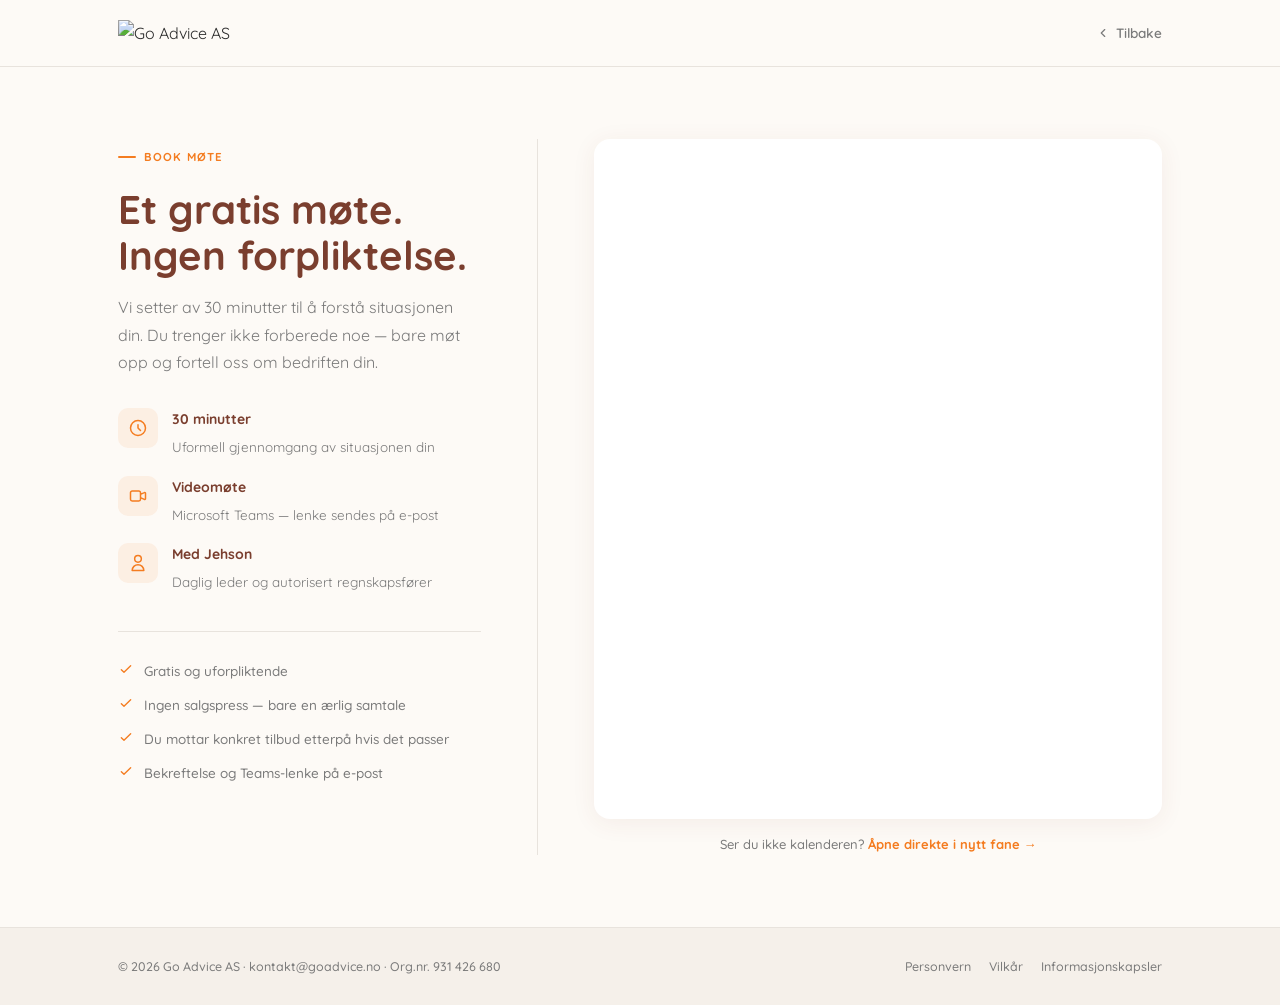
==== booking.html @ 48793373 "Add files via upload" ====
<!DOCTYPE html>
<html lang="no">
<head>
  <meta charset="UTF-8" />
  <meta name="viewport" content="width=device-width, initial-scale=1.0" />
  <title>Book møte — Go Advice AS</title>
  <meta name="description" content="Book et gratis 30-minutters møte med Go Advice. Vi kartlegger situasjonen din og ser om vi passer for hverandre — uten forpliktelse." />
  <meta name="robots" content="noindex" />
  <link rel="icon" type="image/png" href="assets/Logomark_Coloured.png" />
  <link rel="preconnect" href="https://fonts.googleapis.com" />
  <link rel="preconnect" href="https://fonts.gstatic.com" crossorigin />
  <link href="https://fonts.googleapis.com/css2?family=Quicksand:wght@400;500;600;700&display=swap" rel="stylesheet" />

  <style>
    *, *::before, *::after { box-sizing: border-box; margin: 0; padding: 0; }

    :root {
      --orange:      #F47C20;
      --orange-pale: rgba(244,124,32,0.09);
      --brown:       #7A3E2E;
      --cream:       #FDFAF6;
      --off-white:   #F5F0EA;
      --charcoal:    #2B2B2B;
      --grey-mid:    #7A7A7A;
      --grey-light:  #E8E3DD;
      --white:       #FFFFFF;
      --sh:          0 4px 24px rgba(122,62,46,0.09);
      --max:         1100px;
    }

    html { scroll-behavior: smooth; }
    body {
      font-family: 'Quicksand', sans-serif;
      background: var(--cream);
      color: var(--charcoal);
      font-size: 16px;
      line-height: 1.65;
      min-height: 100vh;
      display: flex;
      flex-direction: column;
    }

    h1, h2, h3 { font-family: 'Quicksand', sans-serif; color: var(--brown); line-height: 1.2; }
    p { color: var(--grey-mid); line-height: 1.7; }
    a { text-decoration: none; color: inherit; }
    .wrap { max-width: var(--max); margin: 0 auto; padding: 0 28px; }

    /* ─── NAV ─────────────────────────────────── */
    #nav {
      background: rgba(253,250,246,.97);
      border-bottom: 1px solid var(--grey-light);
    }
    .nav-inner {
      display: flex; align-items: center; justify-content: space-between;
      height: 66px;
    }
    .nav-logo img { height: 34px; }
    .nav-back {
      display: flex; align-items: center; gap: 6px;
      font-size: 13.5px; font-weight: 600; color: var(--grey-mid);
      transition: color .18s;
    }
    .nav-back:hover { color: var(--brown); }

    /* ─── BOOKING LAYOUT ──────────────────────── */
    .booking-wrap {
      flex: 1;
      display: grid;
      grid-template-columns: 420px 1fr;
      gap: 0;
      max-width: 1100px;
      margin: 0 auto;
      width: 100%;
      padding: 72px 28px;
    }

    /* Left panel */
    .booking-info {
      padding: 0 56px 0 0;
      border-right: 1px solid var(--grey-light);
    }

    .booking-eyebrow {
      display: inline-flex; align-items: center; gap: 8px;
      font-size: 11.5px; font-weight: 700; letter-spacing: .1em;
      text-transform: uppercase; color: var(--orange); margin-bottom: 20px;
    }
    .booking-eyebrow::before {
      content: ''; display: block; width: 18px; height: 2px;
      background: var(--orange); border-radius: 2px;
    }

    .booking-info h1 {
      font-size: clamp(28px, 3.5vw, 40px);
      font-weight: 700; color: var(--brown);
      margin-bottom: 16px; line-height: 1.15;
    }

    .booking-info p {
      font-size: 16px; color: var(--grey-mid);
      line-height: 1.7; margin-bottom: 32px;
    }

    .booking-details {
      display: flex; flex-direction: column; gap: 16px;
      margin-bottom: 36px;
    }
    .booking-detail {
      display: flex; align-items: flex-start; gap: 14px;
    }
    .booking-detail-icon {
      width: 40px; height: 40px; flex-shrink: 0;
      border-radius: 10px; background: var(--orange-pale);
      display: flex; align-items: center; justify-content: center;
    }
    .booking-detail-text strong {
      display: block; font-size: 14px; font-weight: 700;
      color: var(--brown); margin-bottom: 2px;
    }
    .booking-detail-text span {
      font-size: 13.5px; color: var(--grey-mid);
    }

    .booking-divider {
      height: 1px; background: var(--grey-light); margin-bottom: 28px;
    }

    .booking-reassurance {
      display: flex; flex-direction: column; gap: 12px;
    }
    .reassurance-item {
      display: flex; align-items: flex-start; gap: 10px;
      font-size: 13.5px; color: var(--grey-mid); font-weight: 500;
    }
    .reassurance-item svg { flex-shrink: 0; margin-top: 1px; }

    /* Right panel — iframe */
    .booking-iframe-wrap {
      padding: 0 0 0 56px;
      display: flex;
      flex-direction: column;
    }

    .booking-iframe-wrap iframe {
      width: 100%;
      flex: 1;
      min-height: 680px;
      border: none;
      border-radius: 16px;
      background: var(--white);
      box-shadow: 0 4px 24px rgba(122,62,46,0.07);
    }

    .booking-direct-link {
      margin-top: 14px;
      text-align: center;
      font-size: 13px;
      color: var(--grey-mid);
      font-weight: 500;
    }
    .booking-direct-link a {
      color: var(--orange);
      font-weight: 700;
    }
    .booking-direct-link a:hover { text-decoration: underline; }
    .btn {
      display: inline-flex; align-items: center; gap: 8px;
      padding: 14px 28px; border-radius: 50px;
      font-family: 'Quicksand', sans-serif; font-weight: 700; font-size: 15px;
      border: none; cursor: pointer;
      transition: all .22s ease; text-decoration: none; white-space: nowrap;
    }
    .btn-primary { background: var(--orange); color: #fff; }
    .btn-primary:hover { background: #d96a12; transform: translateY(-2px); }

    /* ─── FOOTER ──────────────────────────────── */
    footer {
      background: var(--off-white); padding: 28px 0;
      border-top: 1px solid var(--grey-light);
      margin-top: auto;
    }
    .footer-bottom {
      display: flex; justify-content: space-between;
      align-items: center; flex-wrap: wrap; gap: 12px;
    }
    .footer-bottom span { font-size: 12.5px; color: var(--grey-mid); font-weight: 500; }
    .footer-legal { display: flex; gap: 18px; }
    .footer-legal a { font-size: 12.5px; color: var(--grey-mid); font-weight: 500; }
    .footer-legal a:hover { color: var(--orange); }

    /* ─── RESPONSIVE ──────────────────────────── */
    @media (max-width: 900px) {
      .booking-wrap { grid-template-columns: 1fr; padding: 40px 28px; gap: 48px; }
      .booking-info { padding: 0; border-right: none; border-bottom: 1px solid var(--grey-light); padding-bottom: 40px; }
      .booking-iframe-wrap { padding: 0; }
      .booking-iframe-wrap iframe { min-height: 580px; }
    }
    @media (max-width: 600px) {
      .footer-bottom { flex-direction: column; text-align: center; }
      .footer-legal { flex-wrap: wrap; justify-content: center; }
    }
  </style>
</head>
<body>

<!-- ─── NAV ─────────────────────────────────── -->
<header id="nav">
  <div class="wrap">
    <div class="nav-inner">
      <a href="/" class="nav-logo" aria-label="Go Advice AS — gå til forsiden">
        <img src="assets/Logo_Coloured.png" alt="Go Advice AS" />
      </a>
      <a href="javascript:history.back()" class="nav-back">
        <svg width="14" height="14" fill="none" viewBox="0 0 24 24"><path stroke="currentColor" stroke-width="2" stroke-linecap="round" stroke-linejoin="round" d="M15 18l-6-6 6-6"/></svg>
        Tilbake
      </a>
    </div>
  </div>
</header>

<!-- ─── BOOKING ───────────────────────────────── -->
<main>
  <div class="booking-wrap">

    <!-- Left: info -->
    <div class="booking-info">
      <div class="booking-eyebrow">Book møte</div>
      <h1>Et gratis møte.<br/>Ingen forpliktelse.</h1>
      <p>Vi setter av 30 minutter til å forstå situasjonen din. Du trenger ikke forberede noe — bare møt opp og fortell oss om bedriften din.</p>

      <div class="booking-details">
        <div class="booking-detail">
          <div class="booking-detail-icon">
            <svg width="20" height="20" fill="none" viewBox="0 0 24 24"><path stroke="#F47C20" stroke-width="1.8" stroke-linecap="round" stroke-linejoin="round" d="M12 8v4l3 3m6-3a9 9 0 11-18 0 9 9 0 0118 0z"/></svg>
          </div>
          <div class="booking-detail-text">
            <strong>30 minutter</strong>
            <span>Uformell gjennomgang av situasjonen din</span>
          </div>
        </div>
        <div class="booking-detail">
          <div class="booking-detail-icon">
            <svg width="20" height="20" fill="none" viewBox="0 0 24 24"><path stroke="#F47C20" stroke-width="1.8" stroke-linecap="round" stroke-linejoin="round" d="M15 10l4.553-2.069A1 1 0 0121 8.82v6.36a1 1 0 01-1.447.894L15 14M5 18h8a2 2 0 002-2V8a2 2 0 00-2-2H5a2 2 0 00-2 2v8a2 2 0 002 2z"/></svg>
          </div>
          <div class="booking-detail-text">
            <strong>Videomøte</strong>
            <span>Microsoft Teams — lenke sendes på e-post</span>
          </div>
        </div>
        <div class="booking-detail">
          <div class="booking-detail-icon">
            <svg width="20" height="20" fill="none" viewBox="0 0 24 24"><path stroke="#F47C20" stroke-width="1.8" stroke-linecap="round" stroke-linejoin="round" d="M16 7a4 4 0 11-8 0 4 4 0 018 0zM12 14a7 7 0 00-7 7h14a7 7 0 00-7-7z"/></svg>
          </div>
          <div class="booking-detail-text">
            <strong>Med Jehson</strong>
            <span>Daglig leder og autorisert regnskapsfører</span>
          </div>
        </div>
      </div>

      <div class="booking-divider"></div>

      <div class="booking-reassurance">
        <div class="reassurance-item">
          <svg width="16" height="16" fill="none" viewBox="0 0 24 24"><path stroke="#F47C20" stroke-width="2" stroke-linecap="round" stroke-linejoin="round" d="M5 13l4 4L19 7"/></svg>
          Gratis og uforpliktende
        </div>
        <div class="reassurance-item">
          <svg width="16" height="16" fill="none" viewBox="0 0 24 24"><path stroke="#F47C20" stroke-width="2" stroke-linecap="round" stroke-linejoin="round" d="M5 13l4 4L19 7"/></svg>
          Ingen salgspress — bare en ærlig samtale
        </div>
        <div class="reassurance-item">
          <svg width="16" height="16" fill="none" viewBox="0 0 24 24"><path stroke="#F47C20" stroke-width="2" stroke-linecap="round" stroke-linejoin="round" d="M5 13l4 4L19 7"/></svg>
          Du mottar konkret tilbud etterpå hvis det passer
        </div>
        <div class="reassurance-item">
          <svg width="16" height="16" fill="none" viewBox="0 0 24 24"><path stroke="#F47C20" stroke-width="2" stroke-linecap="round" stroke-linejoin="round" d="M5 13l4 4L19 7"/></svg>
          Bekreftelse og Teams-lenke på e-post
        </div>
      </div>
    </div>

    <!-- Right: Microsoft Bookings embed -->
    <div class="booking-iframe-wrap">
      <iframe
        src="https://outlook.office.com/book/Booketmte@goadvice.no/?ismsaljsauthenabled"
        width="100%"
        height="100%"
        scrolling="yes"
        style="border:0"
        title="Book møte med Go Advice AS"
      ></iframe>
      <p class="booking-direct-link">
        Ser du ikke kalenderen?
        <a href="https://outlook.office.com/book/Booketmte@goadvice.no/?ismsaljsauthenabled" target="_blank" rel="noopener noreferrer">Åpne direkte i nytt fane →</a>
      </p>
    </div>

  </div>
</main>

<!-- ─── FOOTER ────────────────────────────────── -->
<footer>
  <div class="wrap">
    <div class="footer-bottom">
      <span>© 2026 Go Advice AS · kontakt@goadvice.no · Org.nr. 931 426 680</span>
      <div class="footer-legal">
        <a href="personvern.html">Personvern</a>
        <a href="vilkar.html">Vilkår</a>
        <a href="informasjonskapsler.html">Informasjonskapsler</a>
      </div>
    </div>
  </div>
</footer>

<script>
  const nav = document.getElementById('nav');
  window.addEventListener('scroll', () => {
    nav.classList.toggle('scrolled', window.scrollY > 20);
  }, { passive: true });
</script>

</body>
</html>
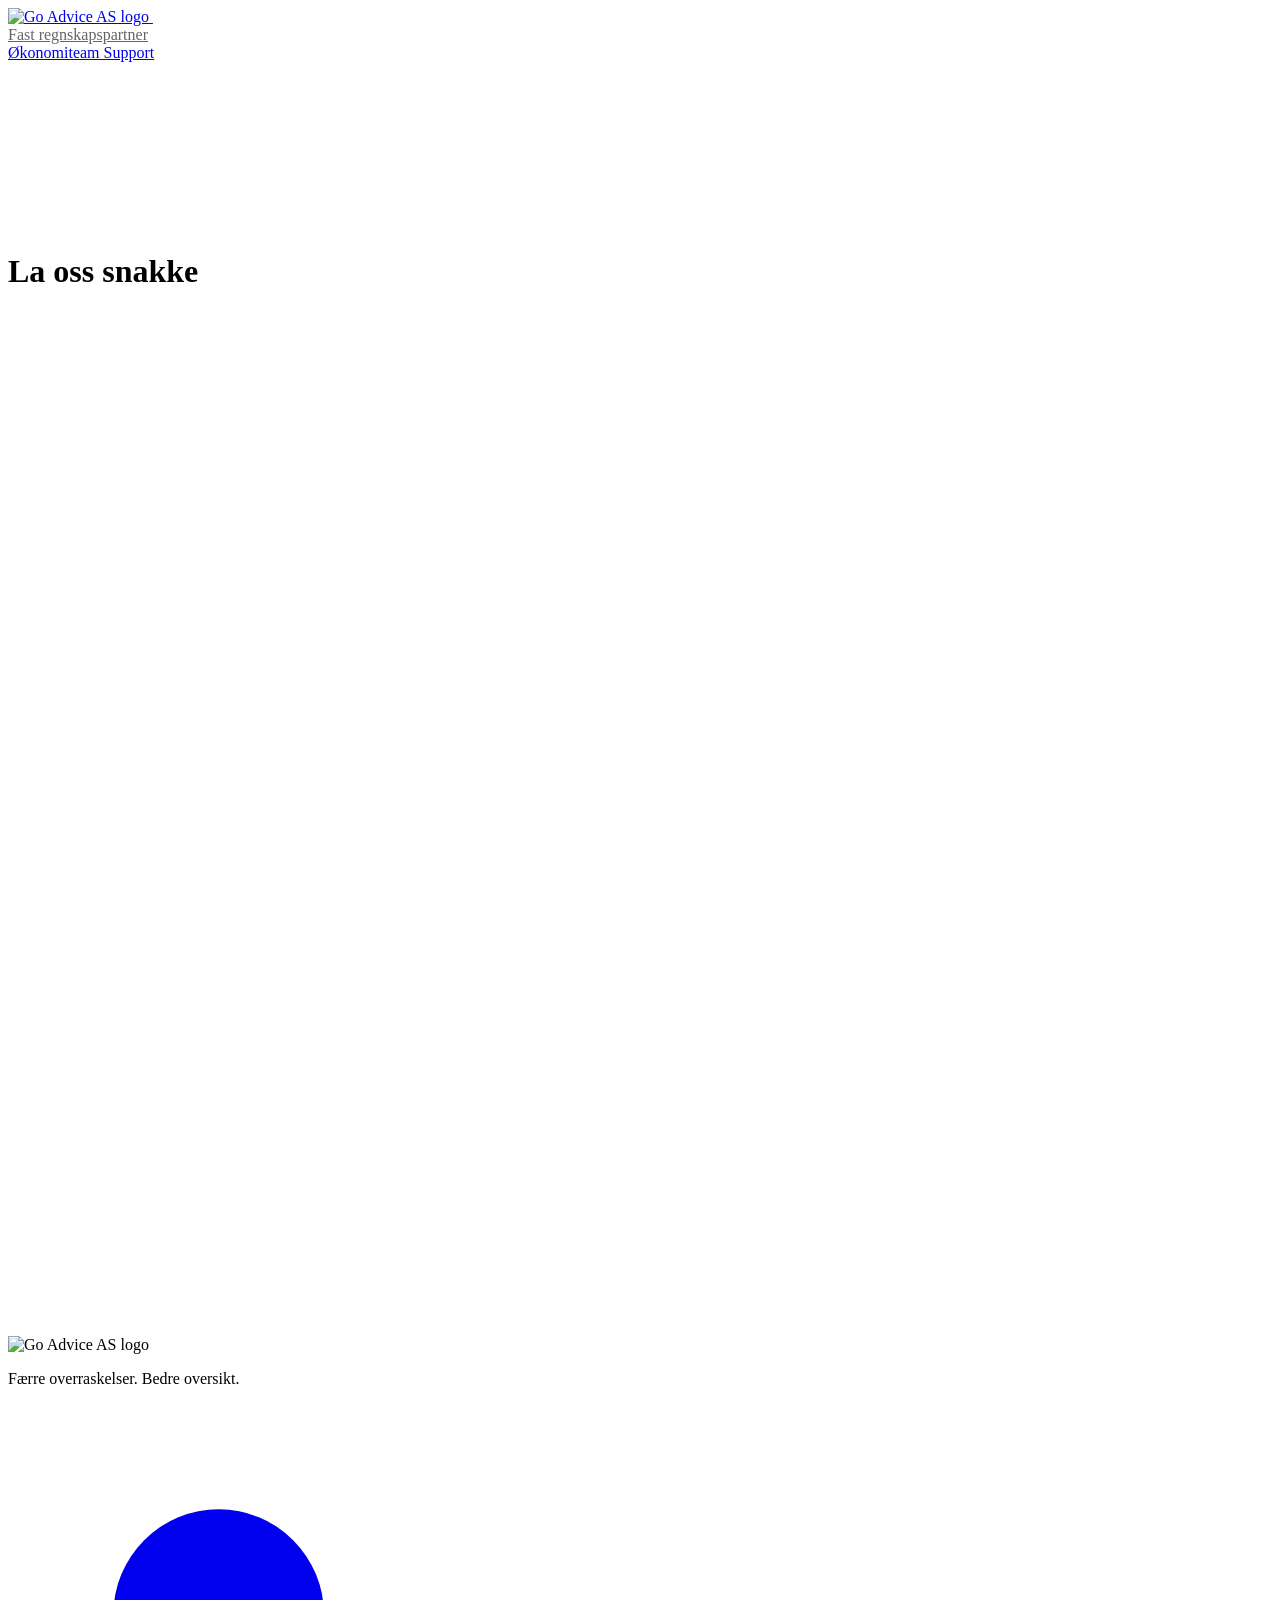
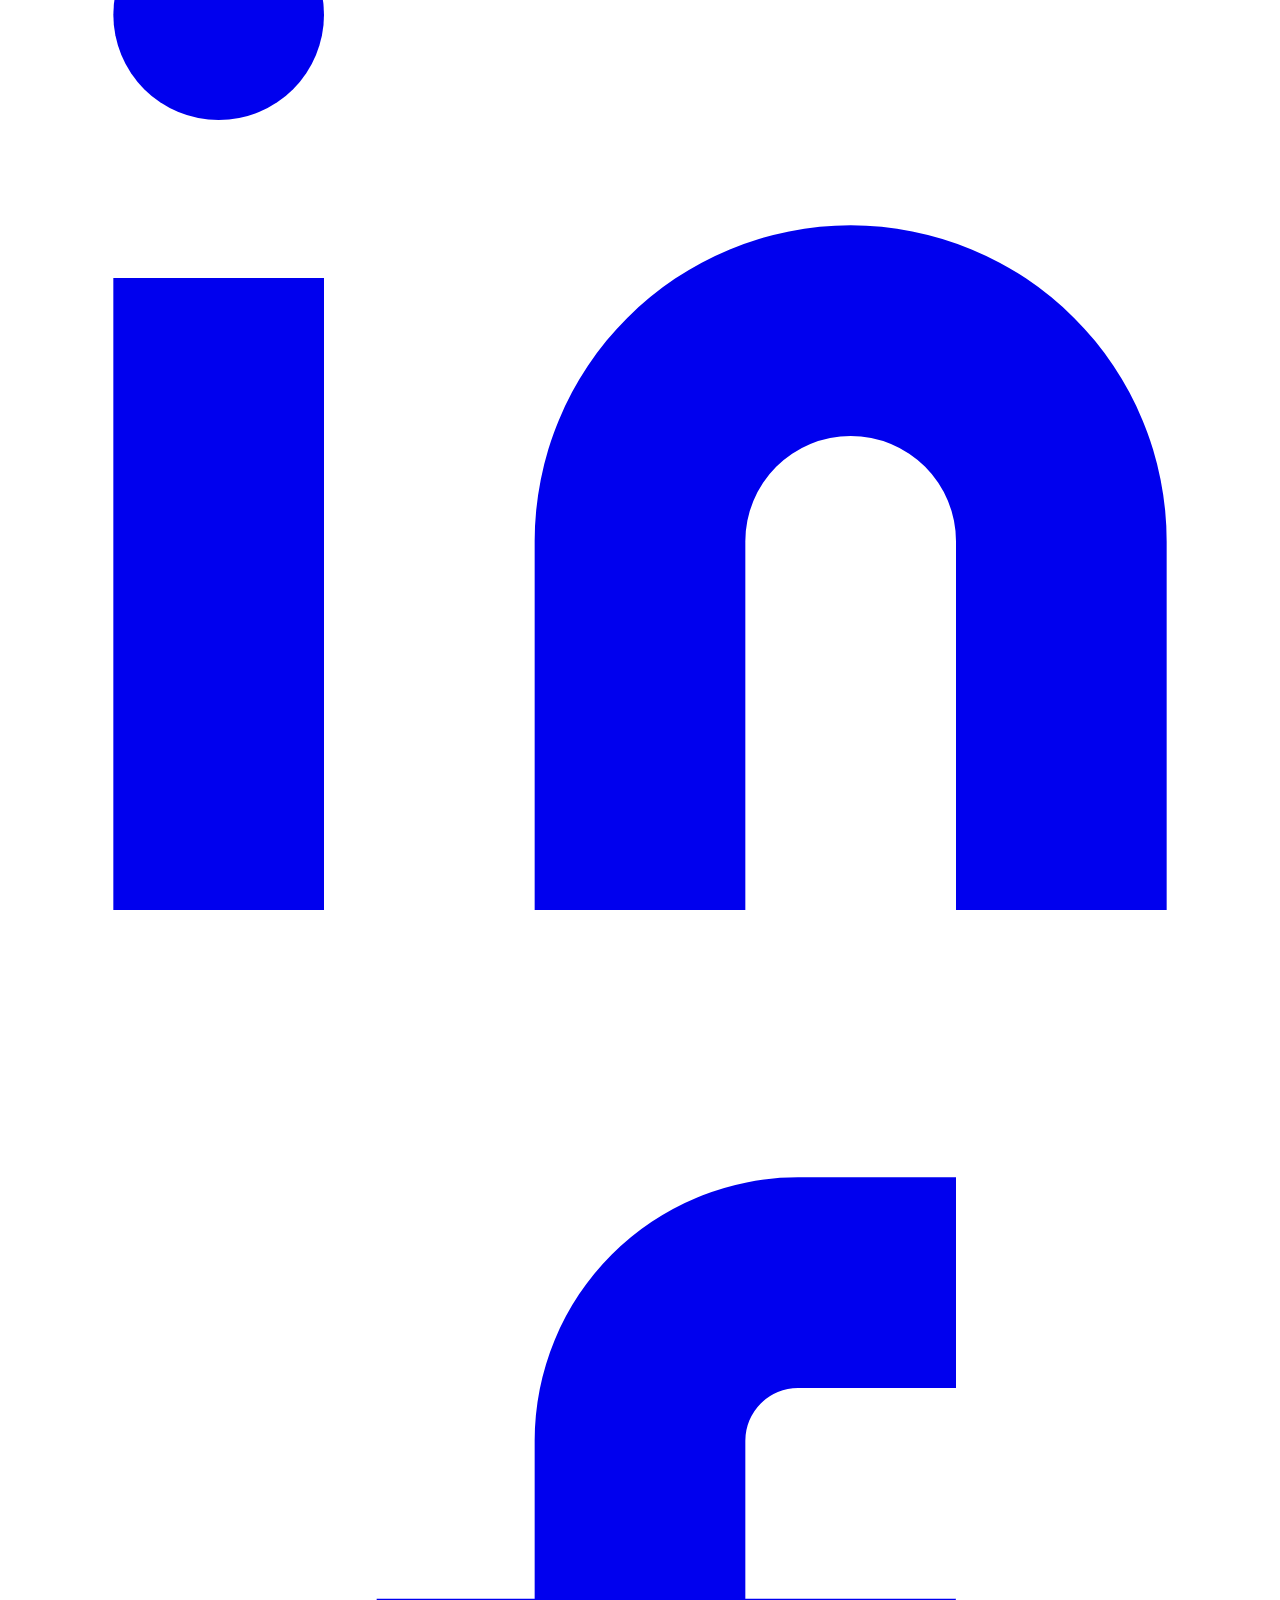
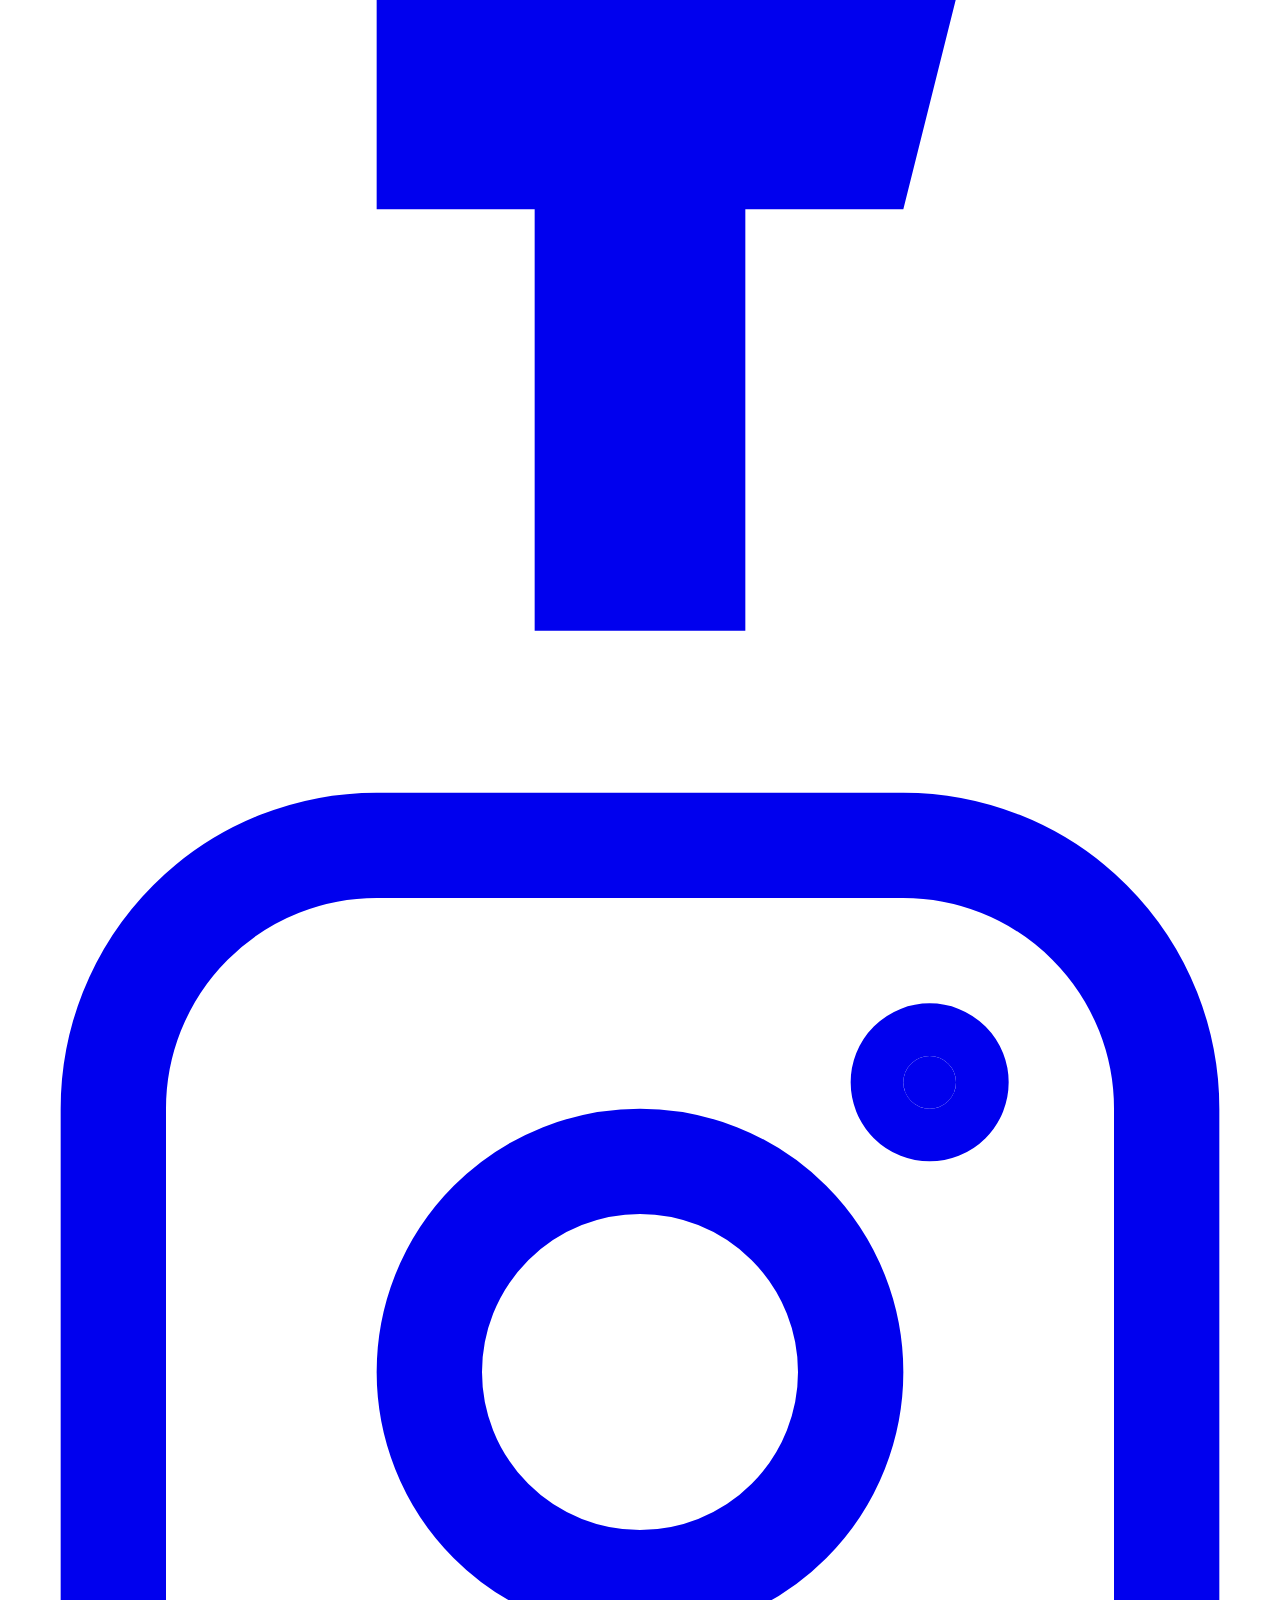
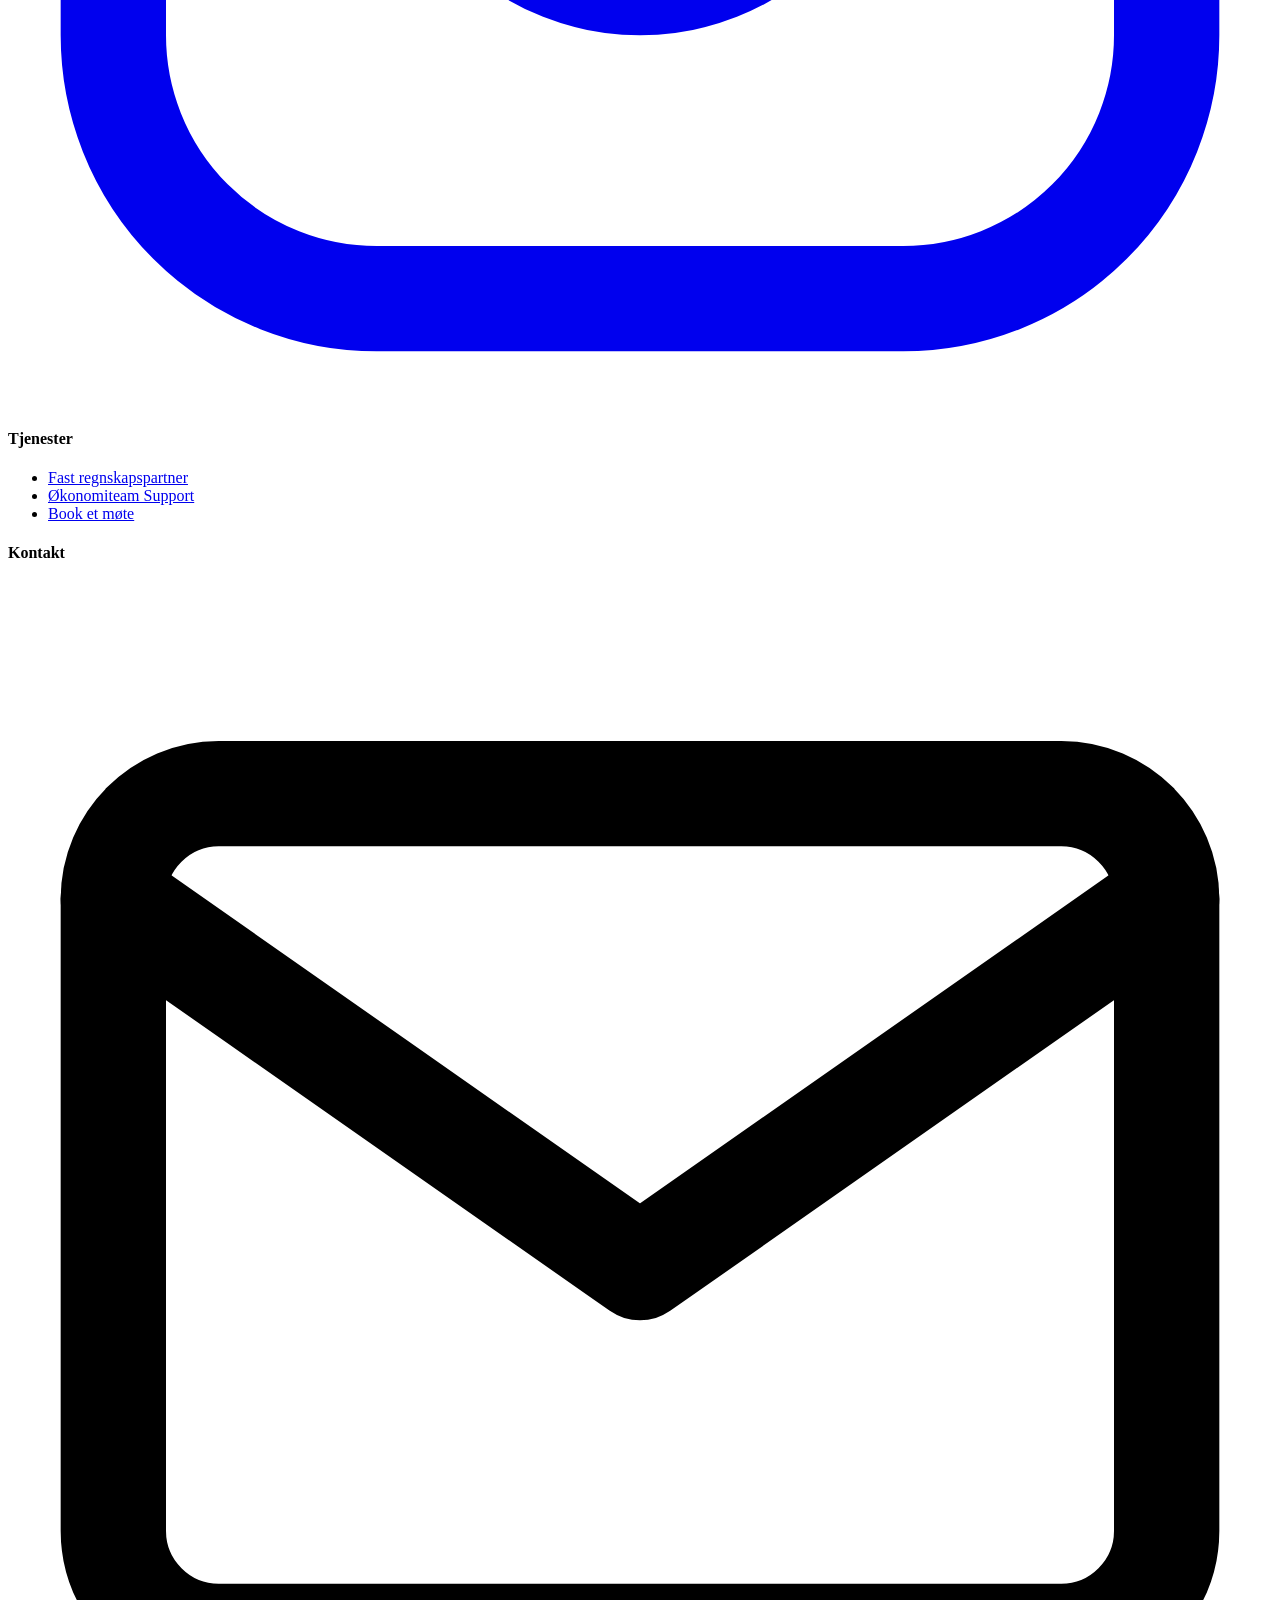
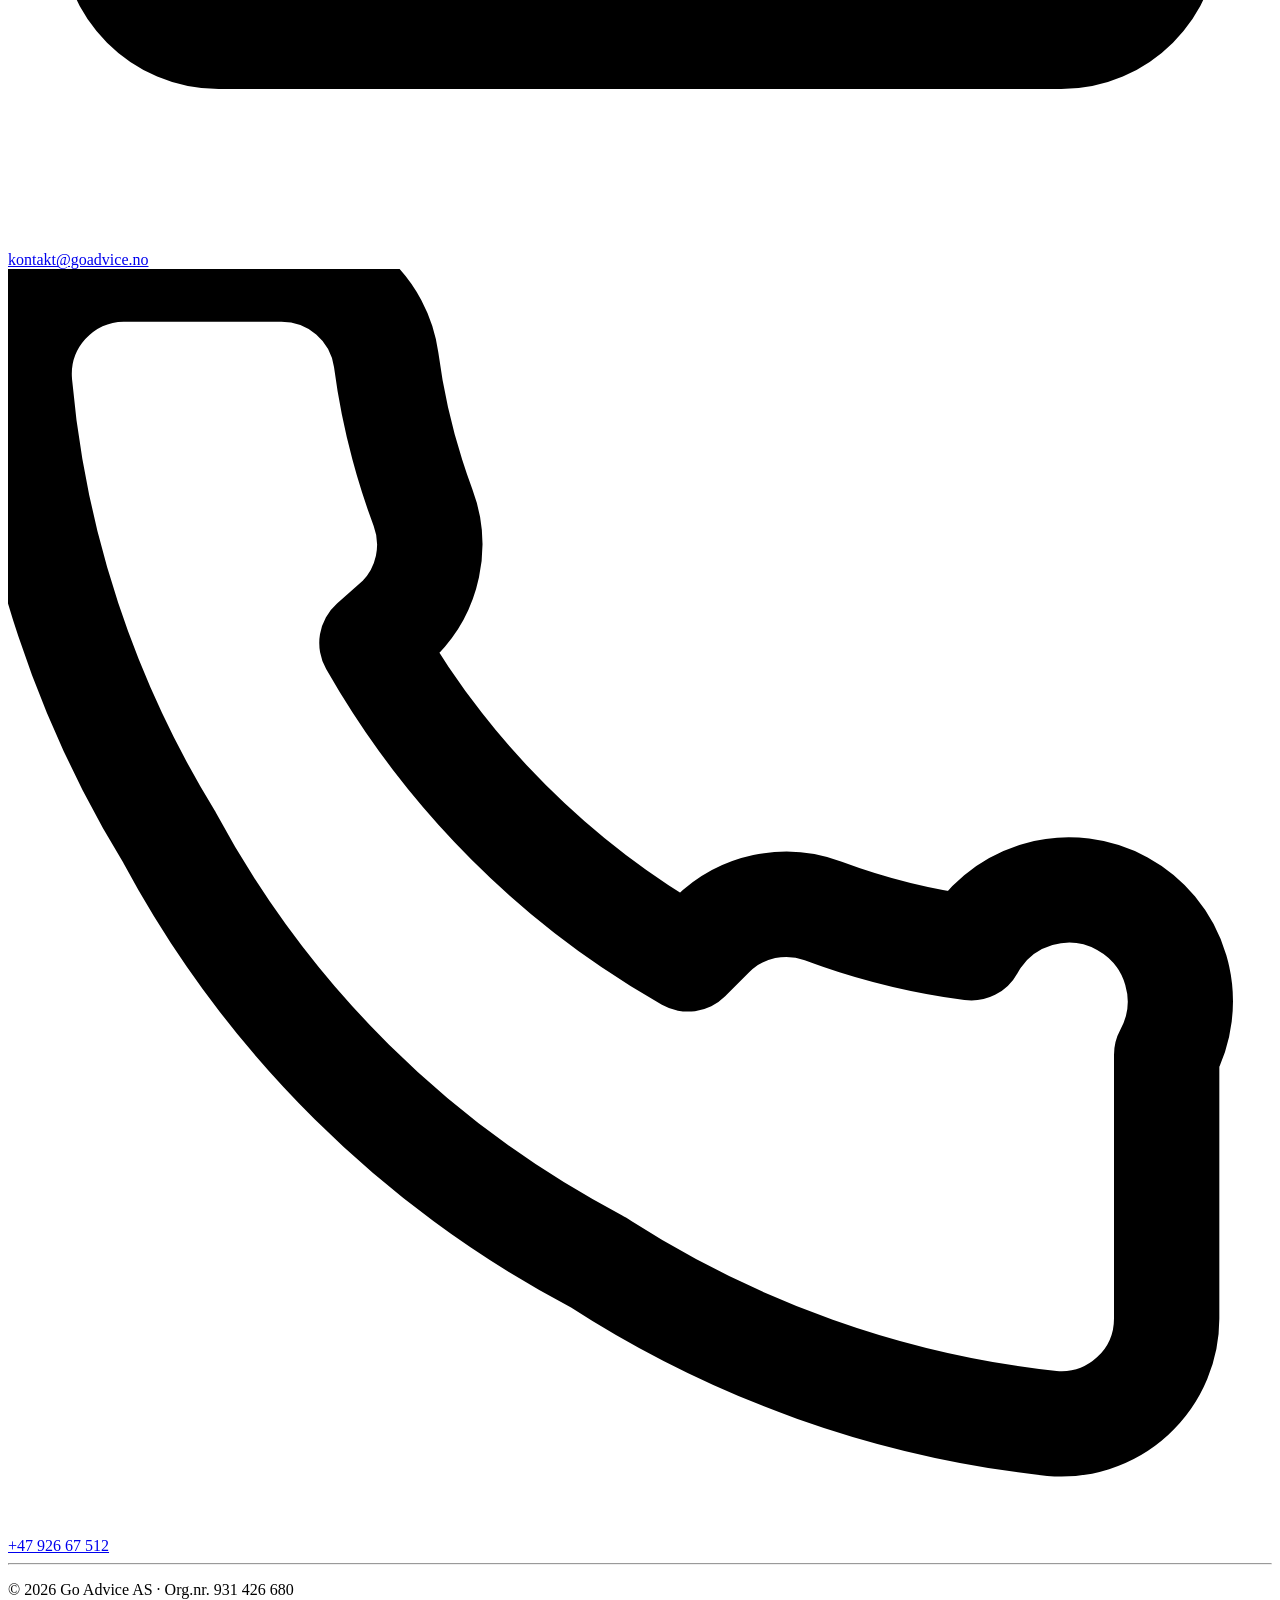
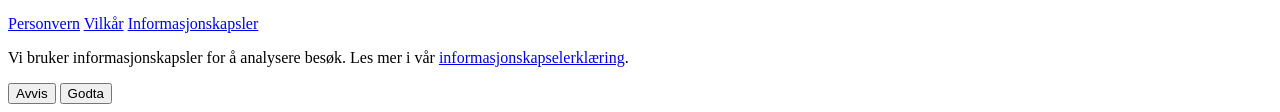
==== commit 4e8f69c0: "Add files via upload" ====
--- a/booking.html
+++ b/booking.html
@@ -3,322 +3,198 @@
 <head>
   <meta charset="UTF-8" />
   <meta name="viewport" content="width=device-width, initial-scale=1.0" />
-  <title>Book møte — Go Advice AS</title>
-  <meta name="description" content="Book et gratis 30-minutters møte med Go Advice. Vi kartlegger situasjonen din og ser om vi passer for hverandre — uten forpliktelse." />
-  <meta name="robots" content="noindex" />
-  <link rel="icon" type="image/png" href="assets/Logomark_Coloured.png" />
+  <title>Book et møte | Go Advice AS</title>
+  <meta name="description" content="Book et uforpliktende møte med Go Advice AS. 30 minutter — ingen forpliktelse. Vi ser på din situasjon og finner ut om vi er riktig partner." />
+  <link rel="canonical" href="https://www.goadvice.no/booking" />
+  <link rel="icon" type="image/png" sizes="32x32" href="assets/Logomark_Coloured.png" />
   <link rel="preconnect" href="https://fonts.googleapis.com" />
   <link rel="preconnect" href="https://fonts.gstatic.com" crossorigin />
-  <link href="https://fonts.googleapis.com/css2?family=Quicksand:wght@400;500;600;700&display=swap" rel="stylesheet" />
-
+  <link rel="stylesheet" href="assets/style.css" />
   <style>
-    *, *::before, *::after { box-sizing: border-box; margin: 0; padding: 0; }
-
-    :root {
-      --orange:      #F47C20;
-      --orange-pale: rgba(244,124,32,0.09);
-      --brown:       #7A3E2E;
-      --cream:       #FDFAF6;
-      --off-white:   #F5F0EA;
-      --charcoal:    #2B2B2B;
-      --grey-mid:    #7A7A7A;
-      --grey-light:  #E8E3DD;
-      --white:       #FFFFFF;
-      --sh:          0 4px 24px rgba(122,62,46,0.09);
-      --max:         1100px;
-    }
-
-    html { scroll-behavior: smooth; }
-    body {
-      font-family: 'Quicksand', sans-serif;
+    body { background: var(--cream); }
+    .booking-page { padding-top: 80px; }
+    .booking-intro {
+      background: var(--brown);
+      padding: clamp(3.5rem, 7vw, 6rem) 0 clamp(3rem, 5vw, 4rem);
+    }
+    .booking-intro h1 { color: var(--white); margin-bottom: var(--space-4); }
+    .booking-intro p {
+      color: rgba(255,255,255,0.75);
+      font-size: clamp(1rem, 1.5vw, 1.125rem);
+      max-width: 560px;
+    }
+    .booking-intro .booking-meta {
+      display: flex;
+      flex-wrap: wrap;
+      gap: var(--space-6);
+      margin-top: var(--space-8);
+    }
+    .booking-meta-item {
+      display: flex;
+      align-items: center;
+      gap: var(--space-3);
+      color: rgba(255,255,255,0.65);
+      font-size: 0.9375rem;
+    }
+    .booking-meta-item svg { color: var(--orange); flex-shrink: 0; }
+    .booking-body {
+      padding: clamp(2.5rem, 5vw, 4rem) 0 clamp(4rem, 8vw, 7rem);
+    }
+    .booking-embed-wrapper {
+      background: var(--white);
+      border-radius: var(--radius-lg);
+      overflow: hidden;
+      box-shadow: var(--shadow-lg);
+      min-height: 720px;
+    }
+    .booking-embed-wrapper iframe {
+      width: 100%;
+      min-height: 720px;
+      border: none;
+      display: block;
+    }
+    .booking-fallback-link {
+      display: none;
+      text-align: center;
+      padding: var(--space-8);
       background: var(--cream);
-      color: var(--charcoal);
-      font-size: 16px;
-      line-height: 1.65;
-      min-height: 100vh;
-      display: flex;
-      flex-direction: column;
-    }
-
-    h1, h2, h3 { font-family: 'Quicksand', sans-serif; color: var(--brown); line-height: 1.2; }
-    p { color: var(--grey-mid); line-height: 1.7; }
-    a { text-decoration: none; color: inherit; }
-    .wrap { max-width: var(--max); margin: 0 auto; padding: 0 28px; }
-
-    /* ─── NAV ─────────────────────────────────── */
-    #nav {
-      background: rgba(253,250,246,.97);
-      border-bottom: 1px solid var(--grey-light);
-    }
-    .nav-inner {
-      display: flex; align-items: center; justify-content: space-between;
-      height: 66px;
-    }
-    .nav-logo img { height: 34px; }
-    .nav-back {
-      display: flex; align-items: center; gap: 6px;
-      font-size: 13.5px; font-weight: 600; color: var(--grey-mid);
-      transition: color .18s;
-    }
-    .nav-back:hover { color: var(--brown); }
-
-    /* ─── BOOKING LAYOUT ──────────────────────── */
-    .booking-wrap {
-      flex: 1;
-      display: grid;
-      grid-template-columns: 420px 1fr;
-      gap: 0;
-      max-width: 1100px;
-      margin: 0 auto;
-      width: 100%;
-      padding: 72px 28px;
-    }
-
-    /* Left panel */
-    .booking-info {
-      padding: 0 56px 0 0;
-      border-right: 1px solid var(--grey-light);
-    }
-
-    .booking-eyebrow {
-      display: inline-flex; align-items: center; gap: 8px;
-      font-size: 11.5px; font-weight: 700; letter-spacing: .1em;
-      text-transform: uppercase; color: var(--orange); margin-bottom: 20px;
-    }
-    .booking-eyebrow::before {
-      content: ''; display: block; width: 18px; height: 2px;
-      background: var(--orange); border-radius: 2px;
-    }
-
-    .booking-info h1 {
-      font-size: clamp(28px, 3.5vw, 40px);
-      font-weight: 700; color: var(--brown);
-      margin-bottom: 16px; line-height: 1.15;
-    }
-
-    .booking-info p {
-      font-size: 16px; color: var(--grey-mid);
-      line-height: 1.7; margin-bottom: 32px;
-    }
-
-    .booking-details {
-      display: flex; flex-direction: column; gap: 16px;
-      margin-bottom: 36px;
-    }
-    .booking-detail {
-      display: flex; align-items: flex-start; gap: 14px;
-    }
-    .booking-detail-icon {
-      width: 40px; height: 40px; flex-shrink: 0;
-      border-radius: 10px; background: var(--orange-pale);
-      display: flex; align-items: center; justify-content: center;
-    }
-    .booking-detail-text strong {
-      display: block; font-size: 14px; font-weight: 700;
-      color: var(--brown); margin-bottom: 2px;
-    }
-    .booking-detail-text span {
-      font-size: 13.5px; color: var(--grey-mid);
-    }
-
-    .booking-divider {
-      height: 1px; background: var(--grey-light); margin-bottom: 28px;
-    }
-
-    .booking-reassurance {
-      display: flex; flex-direction: column; gap: 12px;
-    }
-    .reassurance-item {
-      display: flex; align-items: flex-start; gap: 10px;
-      font-size: 13.5px; color: var(--grey-mid); font-weight: 500;
-    }
-    .reassurance-item svg { flex-shrink: 0; margin-top: 1px; }
-
-    /* Right panel — iframe */
-    .booking-iframe-wrap {
-      padding: 0 0 0 56px;
-      display: flex;
-      flex-direction: column;
-    }
-
-    .booking-iframe-wrap iframe {
-      width: 100%;
-      flex: 1;
-      min-height: 680px;
-      border: none;
-      border-radius: 16px;
-      background: var(--white);
-      box-shadow: 0 4px 24px rgba(122,62,46,0.07);
-    }
-
-    .booking-direct-link {
-      margin-top: 14px;
-      text-align: center;
-      font-size: 13px;
-      color: var(--grey-mid);
-      font-weight: 500;
-    }
-    .booking-direct-link a {
-      color: var(--orange);
-      font-weight: 700;
-    }
-    .booking-direct-link a:hover { text-decoration: underline; }
-    .btn {
-      display: inline-flex; align-items: center; gap: 8px;
-      padding: 14px 28px; border-radius: 50px;
-      font-family: 'Quicksand', sans-serif; font-weight: 700; font-size: 15px;
-      border: none; cursor: pointer;
-      transition: all .22s ease; text-decoration: none; white-space: nowrap;
-    }
-    .btn-primary { background: var(--orange); color: #fff; }
-    .btn-primary:hover { background: #d96a12; transform: translateY(-2px); }
-
-    /* ─── FOOTER ──────────────────────────────── */
-    footer {
-      background: var(--off-white); padding: 28px 0;
-      border-top: 1px solid var(--grey-light);
-      margin-top: auto;
-    }
-    .footer-bottom {
-      display: flex; justify-content: space-between;
-      align-items: center; flex-wrap: wrap; gap: 12px;
-    }
-    .footer-bottom span { font-size: 12.5px; color: var(--grey-mid); font-weight: 500; }
-    .footer-legal { display: flex; gap: 18px; }
-    .footer-legal a { font-size: 12.5px; color: var(--grey-mid); font-weight: 500; }
-    .footer-legal a:hover { color: var(--orange); }
-
-    /* ─── RESPONSIVE ──────────────────────────── */
-    @media (max-width: 900px) {
-      .booking-wrap { grid-template-columns: 1fr; padding: 40px 28px; gap: 48px; }
-      .booking-info { padding: 0; border-right: none; border-bottom: 1px solid var(--grey-light); padding-bottom: 40px; }
-      .booking-iframe-wrap { padding: 0; }
-      .booking-iframe-wrap iframe { min-height: 580px; }
     }
     @media (max-width: 600px) {
-      .footer-bottom { flex-direction: column; text-align: center; }
-      .footer-legal { flex-wrap: wrap; justify-content: center; }
+      .booking-embed-wrapper iframe { min-height: 900px; }
     }
   </style>
 </head>
 <body>
 
-<!-- ─── NAV ─────────────────────────────────── -->
-<header id="nav">
-  <div class="wrap">
-    <div class="nav-inner">
-      <a href="/" class="nav-logo" aria-label="Go Advice AS — gå til forsiden">
-        <img src="assets/Logo_Coloured.png" alt="Go Advice AS" />
+  <nav id="site-nav" class="nav nav--scrolled" aria-label="Hovednavigasjon">
+    <div class="nav__inner">
+      <a href="index.html" class="nav__logo" aria-label="Go Advice AS — gå til forsiden">
+        <img src="assets/Logo_Coloured.png" alt="Go Advice AS logo" class="logo-coloured" />
+        <img src="assets/Logo_White.png" alt="" class="logo-white" aria-hidden="true" />
       </a>
-      <a href="javascript:history.back()" class="nav-back">
-        <svg width="14" height="14" fill="none" viewBox="0 0 24 24"><path stroke="currentColor" stroke-width="2" stroke-linecap="round" stroke-linejoin="round" d="M15 18l-6-6 6-6"/></svg>
-        Tilbake
-      </a>
-    </div>
+      <div class="nav__middle">
+        <a href="fast-regnskapspartner.html" class="nav__secondary-link" style="color: var(--brown); opacity: 0.6;">Fast regnskapspartner</a>
+      </div>
+      <a href="okonomiteam-support.html" class="btn btn--outline btn--sm">Økonomiteam Support</a>
+    </div>
+  </nav>
+
+  <div class="booking-page">
+
+    <div class="booking-intro">
+      <div class="container">
+        <h1>La oss snakke</h1>
+        <p>Et uforpliktende 30-minutters møte. Vi ser på situasjonen din og finner ut om vi er riktig partner — uten salgspress.</p>
+        <div class="booking-meta">
+          <div class="booking-meta-item">
+            <svg width="18" height="18" viewBox="0 0 24 24" fill="none" stroke="currentColor" stroke-width="2" stroke-linecap="round" stroke-linejoin="round" aria-hidden="true"><circle cx="12" cy="12" r="10"/><path d="M12 6v6l4 2"/></svg>
+            <span>30 minutter</span>
+          </div>
+          <div class="booking-meta-item">
+            <svg width="18" height="18" viewBox="0 0 24 24" fill="none" stroke="currentColor" stroke-width="2" stroke-linecap="round" stroke-linejoin="round" aria-hidden="true"><path d="M15 10l-4 4l6 6l4-16l-18 7l4 2l2 6l3-4"/></svg>
+            <span>Digitalt møte via Teams</span>
+          </div>
+          <div class="booking-meta-item">
+            <svg width="18" height="18" viewBox="0 0 24 24" fill="none" stroke="currentColor" stroke-width="2" stroke-linecap="round" stroke-linejoin="round" aria-hidden="true"><path d="M12 22s-8-4.5-8-11.8A8 8 0 0112 2a8 8 0 018 8.2c0 7.3-8 11.8-8 11.8z"/><circle cx="12" cy="10" r="3"/></svg>
+            <span>Ingen forpliktelse</span>
+          </div>
+        </div>
+      </div>
+    </div>
+
+    <div class="booking-body">
+      <div class="container">
+        <div class="booking-embed-wrapper">
+          <iframe
+            src="https://outlook.office.com/book/Booketmte@goadvice.no/?ismsaljsauthenabled"
+            title="Book et møte med Go Advice AS"
+            loading="lazy"
+            allow="camera; microphone"
+            aria-label="Bookingkalender — velg tidspunkt for møte med Go Advice AS">
+          </iframe>
+        </div>
+        <div class="booking-fallback-link" id="booking-fallback">
+          <p style="margin-bottom: 1rem; color: var(--grey-light);">Hvis kalenderen ikke vises, kan du booke direkte her:</p>
+          <a href="https://outlook.office.com/book/Booketmte@goadvice.no/?ismsaljsauthenabled"
+             target="_blank" rel="noopener noreferrer"
+             class="btn btn--primary">
+            Åpne booking-siden
+            <svg width="16" height="16" viewBox="0 0 16 16" fill="none" aria-hidden="true"><path d="M3 8h10M9 4l4 4-4 4" stroke="currentColor" stroke-width="1.75" stroke-linecap="round" stroke-linejoin="round"/></svg>
+          </a>
+        </div>
+      </div>
+    </div>
+
   </div>
-</header>
-
-<!-- ─── BOOKING ───────────────────────────────── -->
-<main>
-  <div class="booking-wrap">
-
-    <!-- Left: info -->
-    <div class="booking-info">
-      <div class="booking-eyebrow">Book møte</div>
-      <h1>Et gratis møte.<br/>Ingen forpliktelse.</h1>
-      <p>Vi setter av 30 minutter til å forstå situasjonen din. Du trenger ikke forberede noe — bare møt opp og fortell oss om bedriften din.</p>
-
-      <div class="booking-details">
-        <div class="booking-detail">
-          <div class="booking-detail-icon">
-            <svg width="20" height="20" fill="none" viewBox="0 0 24 24"><path stroke="#F47C20" stroke-width="1.8" stroke-linecap="round" stroke-linejoin="round" d="M12 8v4l3 3m6-3a9 9 0 11-18 0 9 9 0 0118 0z"/></svg>
-          </div>
-          <div class="booking-detail-text">
-            <strong>30 minutter</strong>
-            <span>Uformell gjennomgang av situasjonen din</span>
-          </div>
-        </div>
-        <div class="booking-detail">
-          <div class="booking-detail-icon">
-            <svg width="20" height="20" fill="none" viewBox="0 0 24 24"><path stroke="#F47C20" stroke-width="1.8" stroke-linecap="round" stroke-linejoin="round" d="M15 10l4.553-2.069A1 1 0 0121 8.82v6.36a1 1 0 01-1.447.894L15 14M5 18h8a2 2 0 002-2V8a2 2 0 00-2-2H5a2 2 0 00-2 2v8a2 2 0 002 2z"/></svg>
-          </div>
-          <div class="booking-detail-text">
-            <strong>Videomøte</strong>
-            <span>Microsoft Teams — lenke sendes på e-post</span>
-          </div>
-        </div>
-        <div class="booking-detail">
-          <div class="booking-detail-icon">
-            <svg width="20" height="20" fill="none" viewBox="0 0 24 24"><path stroke="#F47C20" stroke-width="1.8" stroke-linecap="round" stroke-linejoin="round" d="M16 7a4 4 0 11-8 0 4 4 0 018 0zM12 14a7 7 0 00-7 7h14a7 7 0 00-7-7z"/></svg>
-          </div>
-          <div class="booking-detail-text">
-            <strong>Med Jehson</strong>
-            <span>Daglig leder og autorisert regnskapsfører</span>
-          </div>
-        </div>
-      </div>
-
-      <div class="booking-divider"></div>
-
-      <div class="booking-reassurance">
-        <div class="reassurance-item">
-          <svg width="16" height="16" fill="none" viewBox="0 0 24 24"><path stroke="#F47C20" stroke-width="2" stroke-linecap="round" stroke-linejoin="round" d="M5 13l4 4L19 7"/></svg>
-          Gratis og uforpliktende
-        </div>
-        <div class="reassurance-item">
-          <svg width="16" height="16" fill="none" viewBox="0 0 24 24"><path stroke="#F47C20" stroke-width="2" stroke-linecap="round" stroke-linejoin="round" d="M5 13l4 4L19 7"/></svg>
-          Ingen salgspress — bare en ærlig samtale
-        </div>
-        <div class="reassurance-item">
-          <svg width="16" height="16" fill="none" viewBox="0 0 24 24"><path stroke="#F47C20" stroke-width="2" stroke-linecap="round" stroke-linejoin="round" d="M5 13l4 4L19 7"/></svg>
-          Du mottar konkret tilbud etterpå hvis det passer
-        </div>
-        <div class="reassurance-item">
-          <svg width="16" height="16" fill="none" viewBox="0 0 24 24"><path stroke="#F47C20" stroke-width="2" stroke-linecap="round" stroke-linejoin="round" d="M5 13l4 4L19 7"/></svg>
-          Bekreftelse og Teams-lenke på e-post
-        </div>
-      </div>
-    </div>
-
-    <!-- Right: Microsoft Bookings embed -->
-    <div class="booking-iframe-wrap">
-      <iframe
-        src="https://outlook.office.com/book/Booketmte@goadvice.no/?ismsaljsauthenabled"
-        width="100%"
-        height="100%"
-        scrolling="yes"
-        style="border:0"
-        title="Book møte med Go Advice AS"
-      ></iframe>
-      <p class="booking-direct-link">
-        Ser du ikke kalenderen?
-        <a href="https://outlook.office.com/book/Booketmte@goadvice.no/?ismsaljsauthenabled" target="_blank" rel="noopener noreferrer">Åpne direkte i nytt fane →</a>
-      </p>
-    </div>
-
+
+  <footer class="footer" role="contentinfo">
+    <div class="footer__main">
+      <div class="container footer__inner">
+        <div class="footer__brand">
+          <img src="assets/Logo_White.png" alt="Go Advice AS logo" class="logo-white" />
+          <p class="footer__tagline">Færre overraskelser. Bedre oversikt.</p>
+          <div class="footer__social" aria-label="Sosiale medier">
+            <a href="https://www.linkedin.com/company/goadviceas/" target="_blank" rel="noopener noreferrer" class="footer__social-link" aria-label="LinkedIn"><svg viewBox="0 0 24 24" fill="currentColor" aria-hidden="true"><path d="M16 8a6 6 0 016 6v7h-4v-7a2 2 0 00-2-2 2 2 0 00-2 2v7h-4v-7a6 6 0 016-6zM2 9h4v12H2z"/><circle cx="4" cy="4" r="2"/></svg></a>
+            <a href="https://www.facebook.com/goadviceas" target="_blank" rel="noopener noreferrer" class="footer__social-link" aria-label="Facebook"><svg viewBox="0 0 24 24" fill="currentColor" aria-hidden="true"><path d="M18 2h-3a5 5 0 00-5 5v3H7v4h3v8h4v-8h3l1-4h-4V7a1 1 0 011-1h3z"/></svg></a>
+            <a href="https://www.instagram.com/goadviceas" target="_blank" rel="noopener noreferrer" class="footer__social-link" aria-label="Instagram"><svg viewBox="0 0 24 24" fill="none" stroke="currentColor" stroke-width="2" stroke-linecap="round" stroke-linejoin="round" aria-hidden="true"><rect x="2" y="2" width="20" height="20" rx="5"/><circle cx="12" cy="12" r="4"/><circle cx="17.5" cy="6.5" r="0.5" fill="currentColor"/></svg></a>
+          </div>
+        </div>
+        <div class="footer__nav-col">
+          <h4>Tjenester</h4>
+          <ul>
+            <li><a href="fast-regnskapspartner.html">Fast regnskapspartner</a></li>
+            <li><a href="okonomiteam-support.html">Økonomiteam Support</a></li>
+            <li><a href="booking.html">Book et møte</a></li>
+          </ul>
+        </div>
+        <div class="footer__nav-col">
+          <h4>Kontakt</h4>
+          <div class="footer__contact-item">
+            <svg viewBox="0 0 24 24" fill="none" stroke="currentColor" stroke-width="2" stroke-linecap="round" stroke-linejoin="round" aria-hidden="true"><path d="M4 4h16c1.1 0 2 .9 2 2v12c0 1.1-.9 2-2 2H4c-1.1 0-2-.9-2-2V6c0-1.1.9-2 2-2z"/><polyline points="22,6 12,13 2,6"/></svg>
+            <a href="mailto:kontakt@goadvice.no"><span>kontakt@goadvice.no</span></a>
+          </div>
+          <div class="footer__contact-item">
+            <svg viewBox="0 0 24 24" fill="none" stroke="currentColor" stroke-width="2" stroke-linecap="round" stroke-linejoin="round" aria-hidden="true"><path d="M22 16.92v3a2 2 0 01-2.18 2 19.79 19.79 0 01-8.63-3.07A19.5 19.5 0 013.07 10.8 19.79 19.79 0 01.22 2.18 2 2 0 012.18 0h3a2 2 0 012 1.72 12.84 12.84 0 00.7 2.81 2 2 0 01-.45 2.11L6.91 7.1a16 16 0 006 6l.46-.46a2 2 0 012.11-.45 12.84 12.84 0 002.81.7A2 2 0 0122 14.92z"/></svg>
+            <a href="tel:+4792667512"><span>+47 926 67 512</span></a>
+          </div>
+        </div>
+      </div>
+    </div>
+    <hr class="footer__divider" />
+    <div class="footer__legal">
+      <div class="container footer__legal-inner">
+        <p>© 2026 Go Advice AS · Org.nr. 931 426 680</p>
+        <div class="footer__legal-links">
+          <a href="personvern.html">Personvern</a>
+          <a href="vilkar.html">Vilkår</a>
+          <a href="informasjonskapsler.html">Informasjonskapsler</a>
+        </div>
+      </div>
+    </div>
+  </footer>
+
+  <div id="cookie-banner" class="cookie-banner" role="dialog" aria-live="polite">
+    <div class="cookie-banner__text">
+      <p>Vi bruker informasjonskapsler for å analysere besøk. Les mer i vår <a href="informasjonskapsler.html">informasjonskapselerklæring</a>.</p>
+    </div>
+    <div class="cookie-banner__actions">
+      <button class="cookie-btn cookie-btn--decline" data-cookie-decline type="button">Avvis</button>
+      <button class="cookie-btn cookie-btn--accept" data-cookie-accept type="button">Godta</button>
+    </div>
   </div>
-</main>
-
-<!-- ─── FOOTER ────────────────────────────────── -->
-<footer>
-  <div class="wrap">
-    <div class="footer-bottom">
-      <span>© 2026 Go Advice AS · kontakt@goadvice.no · Org.nr. 931 426 680</span>
-      <div class="footer-legal">
-        <a href="personvern.html">Personvern</a>
-        <a href="vilkar.html">Vilkår</a>
-        <a href="informasjonskapsler.html">Informasjonskapsler</a>
-      </div>
-    </div>
-  </div>
-</footer>
-
-<script>
-  const nav = document.getElementById('nav');
-  window.addEventListener('scroll', () => {
-    nav.classList.toggle('scrolled', window.scrollY > 20);
-  }, { passive: true });
-</script>
-
+
+  <script src="assets/main.js"></script>
+  <script>
+    /* Show fallback link if iframe fails to load within 8 seconds */
+    setTimeout(() => {
+      const iframe = document.querySelector('.booking-embed-wrapper iframe');
+      const fallback = document.getElementById('booking-fallback');
+      try {
+        if (iframe && (!iframe.contentDocument || iframe.contentDocument.body.innerHTML === '')) {
+          if (fallback) fallback.style.display = 'block';
+        }
+      } catch(e) { /* cross-origin — iframe likely loaded fine */ }
+    }, 8000);
+  </script>
 </body>
 </html>
